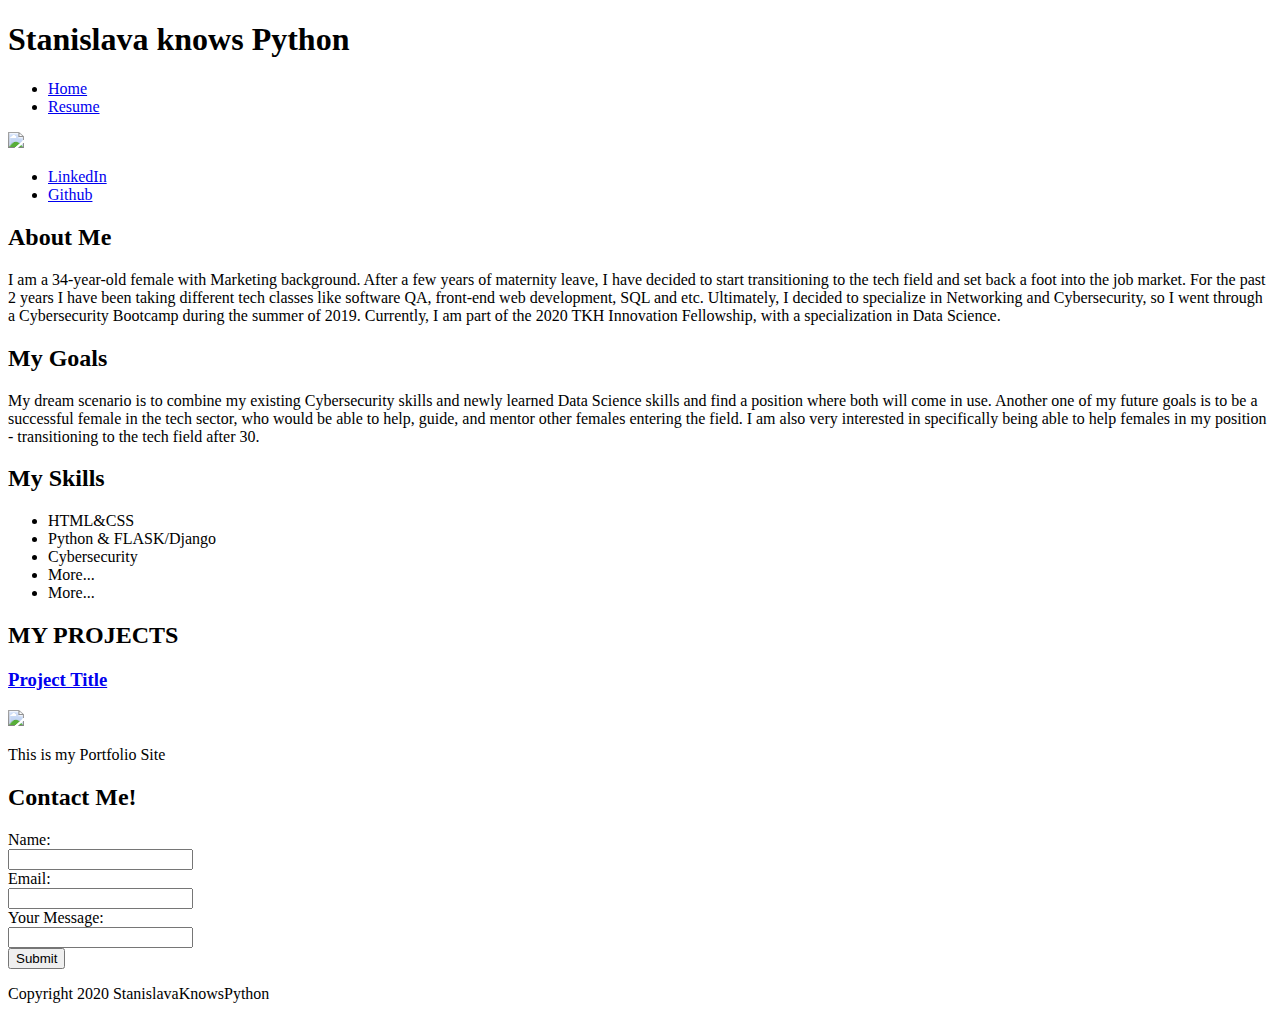
==== docs/index.html @ b8400be3 "Update index.html" ====
<!DOCTYPE HTML>
<html>
<head>
  <title>Stanislava's Portfolio</title>
  <link href="https://fonts.googleapis.com/css2?family=Merienda&display=swap" rel="stylesheet">
  <link rel="stylesheet" type="text/css" href="css/style.css">
</head>
<body>
	<div class="banner">
 		<div class="title">
 			<h1>Stanislava knows Python</h1>
 		</div>
 		<div class="nav">
 			<ul>
 				<li><a href="index.html">Home</a></li>
 				<li><a href="resume.html">Resume</a></li>
 			</ul>	
 		</div>
	</div>
	<div class="about-me">
 		<div class="profile">
 			<div class="profile-pic">
 				<img src="/images/Stani.JPG" width="200px"/>
 			</div>
 			<div class="social-media">
 				<ul>
 					<li><a href="https://www.linkedin.com/in/stanislava-hristova/">LinkedIn</a></li>
 					<li><a href="https://github.com/stanislava85">Github</a></li>
 				</ul>
 			</div>		
 		</div>
 		<div class="about-me-text">
 			<h2>About Me</h2>
 			<p>I am a 34-year-old female with Marketing background. After a few years of maternity leave, I have decided to start transitioning to the tech field and set back a foot into the job market. For the past 2 years I have been taking different tech classes like software QA, front-end web development, SQL and etc. Ultimately, I decided to specialize in Networking and Cybersecurity, so I went through a Cybersecurity Bootcamp during the summer of 2019. Currently, I am part of the 2020 TKH Innovation Fellowship, with a specialization in Data Science. </p>

 		</div>
	</div>
	<div class="career">
 		<div class="goals">
 			<h2>My Goals</h2>
 			<p>My dream scenario is to combine my existing Cybersecurity skills and newly learned Data Science skills and find a position where both will come in use. Another
 			one of my future goals is to be a successful female in the tech sector, who would be able to help, guide, and mentor other females entering the field. I am also very interested in specifically being able to help females in my position - transitioning to the tech field after 30. </p>
 		</div>
 		<div class="skills">
 			<h2>My Skills</h2>
 			<ul>
 				<li>HTML&CSS</li>
 				<li>Python & FLASK/Django</li>
 				<li>Cybersecurity</li>
 				<li>More...</li>
 				<li>More...</li>
 			</ul>
 		</div>
	</div>

	<div class="projects">
 		<h2>MY PROJECTS</h2>
 			<div class="project">
 				<a href="index.html"><h3>Project Title</h3></a>
 				<img src="/images/Screenshot.png" width="100px">
 			<p>This is my Portfolio Site</p>
 			</div>
	</div>
	<div class="contact-form">
 		<h2>Contact Me!</h2>
 			<form class="contact">
 				<label for="name">Name:</label><br>
 				<input type="text" name="name"><br>
 				<label for="email">Email:</label><br>
 				<input type="text" name="email"><br>
 				<label for="message">Your Message:</label><br>
 				<input type="text" name="message"><br>
 				<input type="submit" name="Contact">
 			</form>
	</div>
	<div class="footer">
 		<p>Copyright 2020 StanislavaKnowsPython</p>
	</div>


</body>
</html>
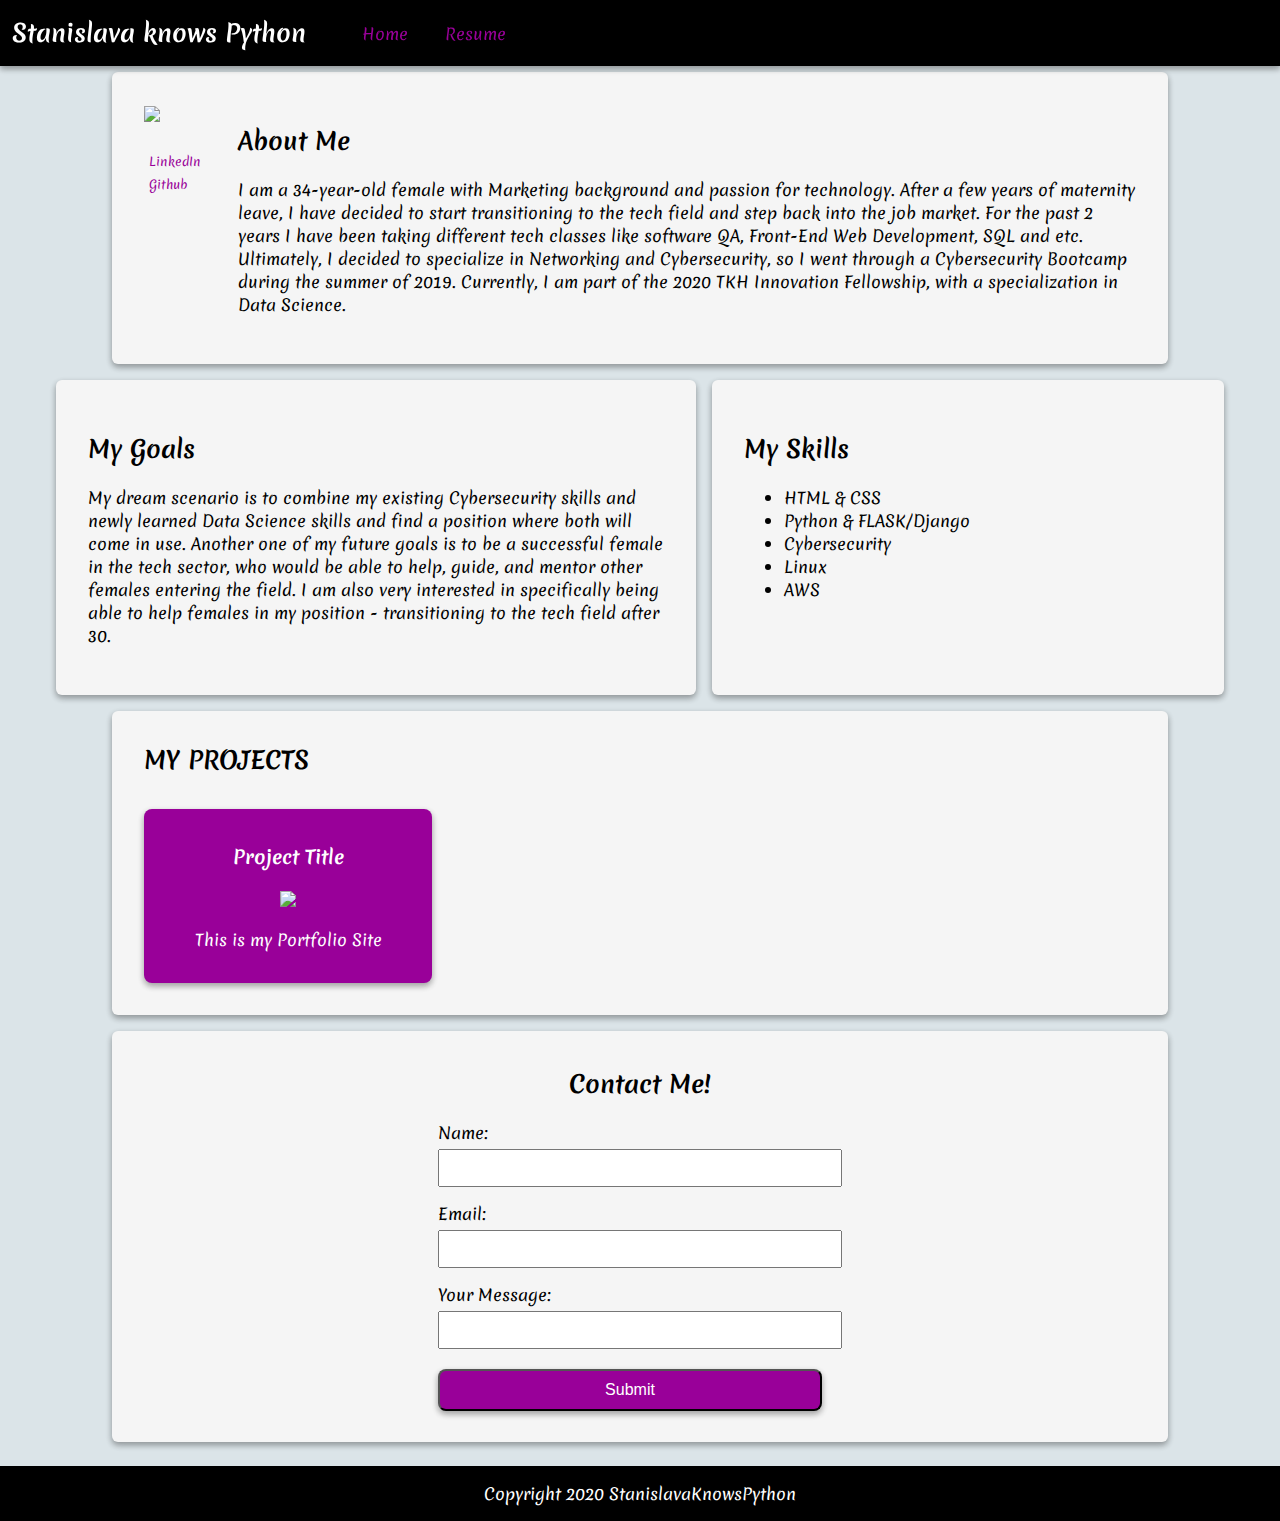
==== commit 05eb9318: "Update index.html" ====
--- a/docs/index.html
+++ b/docs/index.html
@@ -20,7 +20,7 @@
 	<div class="about-me">
  		<div class="profile">
  			<div class="profile-pic">
- 				<img src="/images/Stani.JPG" width="200px"/>
+ 				<img src="./images/Stani.JPG" width="200px"/>
  			</div>
  			<div class="social-media">
  				<ul>
@@ -31,8 +31,8 @@
  		</div>
  		<div class="about-me-text">
  			<h2>About Me</h2>
- 			<p>I am a 34-year-old female with Marketing background. After a few years of maternity leave, I have decided to start transitioning to the tech field and set back a foot into the job market. For the past 2 years I have been taking different tech classes like software QA, front-end web development, SQL and etc. Ultimately, I decided to specialize in Networking and Cybersecurity, so I went through a Cybersecurity Bootcamp during the summer of 2019. Currently, I am part of the 2020 TKH Innovation Fellowship, with a specialization in Data Science. </p>
-
+ 			<p>I am a 34-year-old female with Marketing background and passion for technology. After a few years of maternity leave, I have decided to start transitioning to the tech field and step back into the job market. For the past 2 years I have been taking different tech classes like software QA, Front-End Web Development, SQL and etc. Ultimately, I decided to specialize in Networking and Cybersecurity, so I went through a Cybersecurity Bootcamp during the summer of 2019. Currently, I am part of the 2020 TKH Innovation Fellowship, with a specialization in Data Science. </p>
+ 
  		</div>
 	</div>
 	<div class="career">
@@ -44,11 +44,11 @@
  		<div class="skills">
  			<h2>My Skills</h2>
  			<ul>
- 				<li>HTML&CSS</li>
+ 				<li>HTML & CSS</li>
  				<li>Python & FLASK/Django</li>
  				<li>Cybersecurity</li>
- 				<li>More...</li>
- 				<li>More...</li>
+ 				<li>Linux</li>
+ 				<li>AWS</li>
  			</ul>
  		</div>
 	</div>
@@ -57,7 +57,7 @@
  		<h2>MY PROJECTS</h2>
  			<div class="project">
  				<a href="index.html"><h3>Project Title</h3></a>
- 				<img src="/images/Screenshot.png" width="100px">
+ 				<img src="./images/Screenshot.png" width="100px">
  			<p>This is my Portfolio Site</p>
  			</div>
 	</div>
--- a/docs/css/style.css
+++ b/docs/css/style.css
@@ -0,0 +1,194 @@
+:root{
+	--first-color: #dbe4e8;
+	--second-color: #f5f5f5;
+	--third-color: #990099;
+	--fourth-color: black;
+	--font:'Merienda';
+	--shadow:0 3px 6px rgba(0,0,0,0.16), 0 3px 6px rgba(0,0,0,0.23);
+}
+
+html{font-size:calc(1em+1vm)}
+button{font-size:inherit}
+input{font-size:inherit}
+
+body{
+	font-family:var(--font);
+	margin:0;
+	background-color:var(--first-color);
+	padding-top:4rem;
+	display:grid;
+	justify-items:center;
+}
+.banner{
+	width: 100%;
+	display: flex;
+	flex-flow: wrap;
+	align-items: center;
+	list-style-type: none;
+	background-color: var(--fourth-color);
+	position: fixed;
+	top: 0;
+	color: var(--third-color);
+	box-shadow: var(--shadow);
+}
+.title{
+	margin-left: 1em;
+	text-align: center;
+	font-size:0.75em;
+	color:#fff;
+}
+a{
+	color:var(--third-color);
+	width:100px;
+	text-decoration: none;
+}
+a:hover{
+	color:var(--first-color);
+}
+.banner ul {
+	list-style-type: none;
+}
+.banner li {
+	display:inline;
+	margin:1rem;
+}
+.about-me{
+	display:flex;
+	width:80vw;
+	padding:1rem;
+	margin:.5rem;
+	border-radius:6px;
+	background-color:var(--second-color);
+	box-shadow:var(--shadow);
+}
+.profile{
+	padding:1em;
+}
+.profile-pic{
+
+}
+.about-me-text{
+	padding:1em;
+}
+.social-media li {
+	font-size:.75em;
+	display:inline;
+}
+.social-media ul {
+	padding:.3rem;
+	list-style-type:none; 
+}
+.career{
+	display:flex;
+	margin:.5rem;
+	width:calc(80vw+2rem);
+}
+.goals{
+	width:45vw;
+	padding:2rem;
+	border-radius:6px;
+	margin-right:1rem;
+	background-color:var(--second-color);
+	box-shadow:var(--shadow);
+}
+.skills{
+	width:35vw;
+	padding:2rem;
+	border-radius:6px;
+	background-color:var(--second-color);
+	box-shadow:var(--shadow);
+}
+.projects{
+	display:flex;
+	flex-flow:row wrap;
+	width:80vw;
+	padding:1rem;
+	margin:.5rem;
+	border-radius:6px;
+	background-color:var(--second-color);
+	box-shadow:var(--shadow);
+}
+.projects h2{
+	width:100%;
+	margin:1rem;
+}
+.project{
+	text-align:center;
+	padding:1rem;
+	margin:1rem;
+	width:25%;
+	box-shadow:var(--shadow);
+	color:#fff;
+	background-color:var(--third-color);
+	border-radius:8px;
+}
+.project a{
+	color:#fff;
+}
+.project:hover{
+	transition:all 0.3s cubic-bezier(.25,.8,.25,1);
+	box-shadow:0 14px 28px rgba(0,0,0,0.25),0 10px 10px rgba(0,0,0,0.22);
+}
+.contact-form{
+	display:flex;
+	flex-flow:column;
+	justify-content:center;
+	text-align:center;
+	width:80vw;
+	padding:1rem;
+	margin:.5rem;
+	border-radius:6px;
+	background-color:var(--second-color);
+	box-shadow:var(--shadow);
+
+}
+.contact{
+	text-align:left;
+	margin:0 auto;
+}
+input{
+	min-width:30vw;
+	margin-bottom:15px;
+	margin-top:5px;
+	padding:.5rem;
+}
+input[type=submit]{
+	background-color:var(--third-color);
+	color:white;
+	padding:10px;
+	width:calc(30vw+.5rem);
+	border-radius:8px;
+	box-shadow:var(--shadow);
+}
+input[type=submit]:hover{
+	transition:all 0.3s cubic-bezier(.25,.8,.25,1);
+	box-shadow:0 14px 28px rgba(0,0,0,0.25),0 10px 10px rgba(0,0,0,0.22);
+}
+.jobs{
+	display: inline-block;
+	justify-content: center;
+	width:80vw;
+	margin:.5rem;
+	padding:2rem;
+	border-radius:10px;
+	background-color:var(--second-color);
+	box-shadow:var(--shadow);
+}
+.job{
+	padding:1rem;
+}
+.education{
+	width:80vw;
+	margin:.5rem;
+	padding:2rem;
+	border-radius:10px;
+	background-color:var(--second-color);
+	box-shadow:var(--shadow);
+}
+.footer{
+	margin-top:1rem;
+	width:100vw;
+	background-color:var(--fourth-color);
+	color:#fff;
+	text-align:center;
+}
